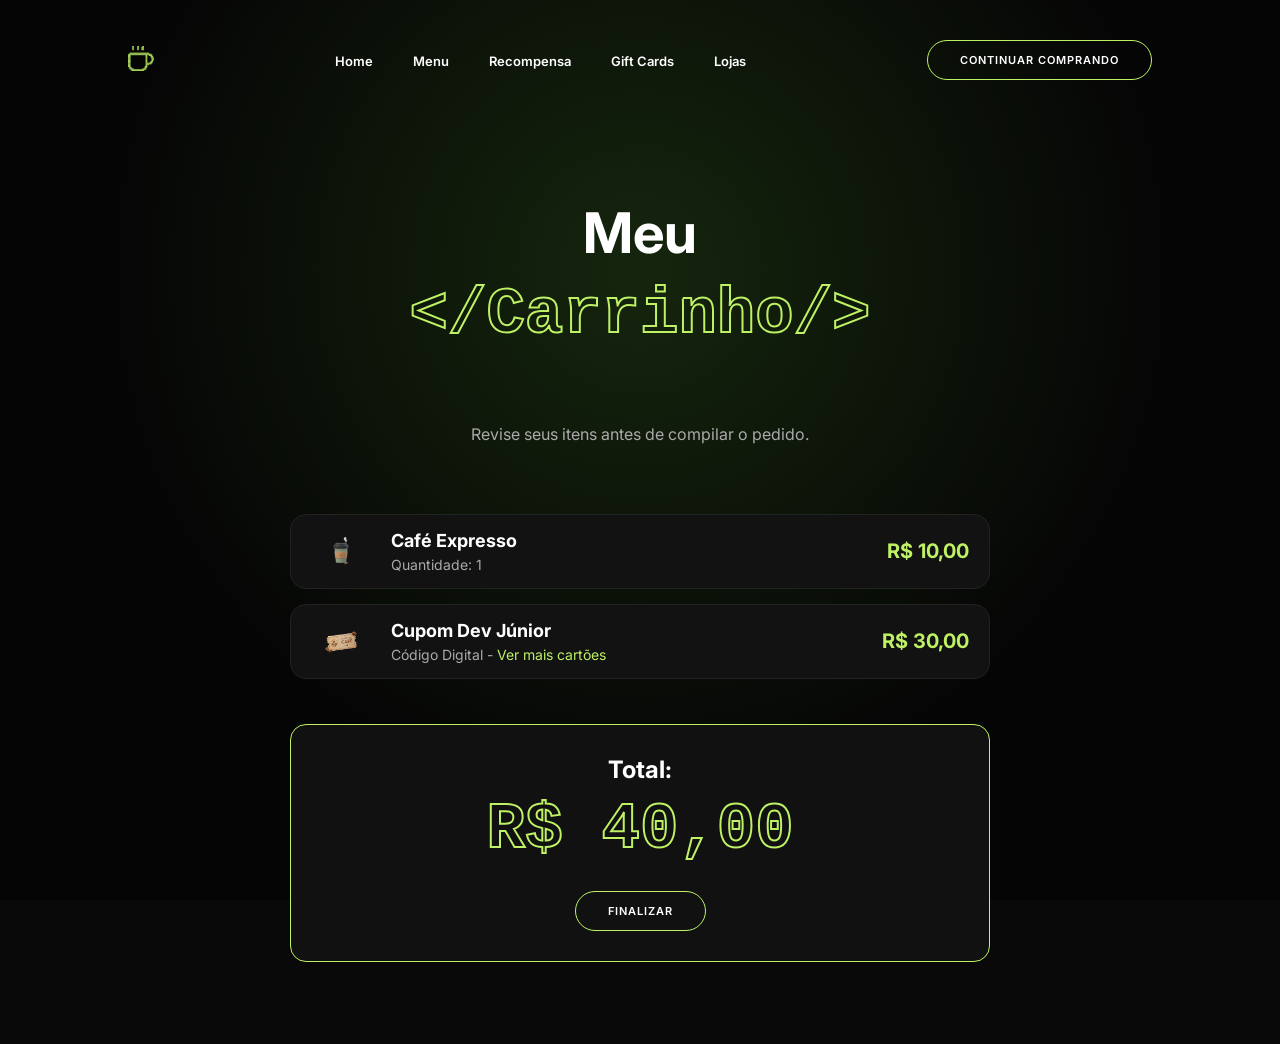
==== carrinho.html @ 05801157 "Add files via upload" ====
<!DOCTYPE html>
<html lang="pt-BR">

<head>

    <meta charset="UTF-8">
    <meta name="viewport" content="width=device-width, initial-scale=1.0">
    <link rel="stylesheet" href="style.css">

    <title>Carrinho - Great Coffee</title>

</head>

<body>

    <header class="header">

        <div class="logo">
            <img src="assets/logo-icon.svg" alt="Logo">
        </div>
        <nav class="nav-desktop">
            <ul>
                <li><a href="index.html">Home</a></li>
                <li><a href="menu.html">Menu</a></li>
                <li><a href="recompensas.html">Recompensa</a></li>
                <li><a href="cartoes.html">Gift Cards</a></li>
                <li><a href="lojas.html">Lojas</a></li>
            </ul>
        </nav>
        <a href="menu.html" class="btn-outline btn-desktop">Continuar Comprando</a>
        <button class="menu-mobile" aria-label="Abrir menu">
            <img src="assets/menu-hamburguer.svg" alt="Menu">
        </button>

    </header>

<main>
        <section class="secao-carrinho">
            
            <h1 class="titulo-principal">
                Meu <br>
                <span class="texto-verde">&lt;/Carrinho/&gt;</span>
            </h1>
            <p class="subtitulo">Revise seus itens antes de compilar o pedido.</p>

            <div class="conteudo-carrinho">
                
                <!-- LISTA DE ITENS SIMULADA -->
                <div class="lista-itens">
                    
                    <!-- ITEM 1: CAFÉ -->
                    <div class="item-carrinho">
                        <img src="assets/cafe-1.png" alt="Café Expresso">
                        <div class="info-item">
                            <h2>Café Expresso</h2>
                            <p>Quantidade: 1</p>
                        </div>
                        <span class="preco-item">R$ 10,00</span>
                    </div>

                    <!-- ITEM 2: CUPOM (GIFT CARD) -->
                    <div class="item-carrinho">
                        <!-- Usando a logo como ícone do cupom na falta de uma imagem específica -->
                        <img src="assets/cupom.png" alt="Ícone de Cupom">
                        <div class="info-item">
                            <h2>Cupom Dev Júnior</h2>
                            <!-- Link conectando de volta à página de cartões -->
                            <p>Código Digital - <a href="cartoes.html" style="color: var(--cor-verde); text-decoration: none;">Ver mais cartões</a></p>
                        </div>
                        <span class="preco-item">R$ 30,00</span>
                    </div>

                </div>

                <!-- RESUMO DO PEDIDO -->
                <div class="resumo-pedido">
                    <!-- O valor foi somado (10 do café + 30 do cupom) -->
                    <h3>Total: <span class="texto-verde">R$ 40,00</span></h3>
                    
                    <!-- O target="_blank" faz a página abrir em uma nova aba -->
                    <a href="https://wa.me/5511999999999?text=Olá,%20gostaria%20de%20finalizar%20meu%20pedido%20de%20R$%2040,00" target="_blank" class="btn-outline">Finalizar</a>
                </div>

            </div>

        </section>
        
    </main>

</body>

</html>
---- style.css ----
@import url('https://fonts.googleapis.com/css2?family=Inter:wght@400;600;700&display=swap');

/* 1. Variáveis Globais e Reset */
:root {
    --cor-fundo: #090909;
    --cor-texto: #FFFFFF;
    --cor-verde: #BEF264;
    --cor-card: #121212;
    --fonte-principal: 'Inter', sans-serif;
}

* {
    margin: 0;
    padding: 0;
    box-sizing: border-box;
}

body {
    font-family: var(--fonte-principal);
    background-color: var(--cor-fundo);
    background-image: radial-gradient(circle at 50% 30%, rgba(40, 80, 20, 0.4) 0%, #050505 60%);
    background-repeat: no-repeat;
    background-attachment: fixed;
    color: var(--cor-texto);
    min-height: 100vh;
}

/* 2. Cabeçalho e Botões */
.header {
    display: flex;
    justify-content: space-between;
    align-items: center;
    padding: 30px 6vw;
}

.logo img, .menu-mobile img {
    height: 25px;
    width: auto;
}

.menu-mobile {
    background: none;
    border: none;
    cursor: pointer;
}

.nav-desktop, .btn-desktop {
    display: none;
}

.btn-outline {
    display: inline-block;
    padding: 12px 32px;
    border: 1px solid var(--cor-verde);
    border-radius: 40px;
    color: var(--cor-texto);
    text-decoration: none;
    font-size: 11px;
    font-weight: 600;
    text-transform: uppercase;
    letter-spacing: 1px;
    transition: 0.3s ease;
    background: transparent;
    cursor: pointer;
}

.btn-outline:hover {
    background-color: var(--cor-verde);
    color: var(--cor-fundo);
}

/* 3. Estrutura Geral das Páginas e Títulos */
.hero, .secao-menu, .secao-lojas, .secao-cartoes, .secao-recompensas, .secao-carrinho {
    display: flex;
    flex-direction: column;
    align-items: center;
    text-align: center;
    padding: 60px 6vw;
    gap: 50px;
}

.titulo-principal {
    font-size: 40px;
    line-height: 1.2;
    font-weight: 700;
}

.subtitulo {
    font-size: 16px;
    color: #aaaaaa;
    max-width: 500px;
}

.texto-verde {
    font-family: monospace;
    color: transparent;
    -webkit-text-stroke: 1.5px var(--cor-verde);
    font-size: 42px;
    display: block;
    margin-top: 10px;
}

/* 4. Estética dos Cartões (Menu, Lojas, Gift Cards) */
.grade-produtos, .grade-lojas, .lista-cupons {
    display: flex;
    flex-direction: column;
    width: 100%;
    max-width: 1100px;
    gap: 30px;
}

.cartao-produto, .cartao-loja, .cupom-card, .cartao-fidelidade {
    background-color: var(--cor-card);
    border: 1px solid #222;
    border-radius: 20px;
    padding: 40px 30px;
    display: flex;
    flex-direction: column;
    align-items: center;
    gap: 15px;
    transition: 0.3s ease;
}

.cartao-produto:hover, .cartao-loja:hover, .cupom-card:hover {
    transform: translateY(-8px);
    border-color: var(--cor-verde);
}

.cartao-produto img {
    width: 120px;
    height: auto;
    margin-bottom: 10px;
}

.preco, .cupom-valor {
    font-size: 26px;
    font-weight: bold;
    color: var(--cor-verde);
    margin: 10px 0;
}

/* 5. Regras Específicas (Fidelidade e Home) */
.progresso-icones {
    display: flex;
    gap: 15px;
    flex-wrap: wrap;
    justify-content: center;
    margin: 20px 0;
}

.icone-cafe { font-size: 28px; opacity: 0.2; }
.icone-cafe.ativo { opacity: 1; }

.regras-fidelidade {
    text-align: left;
    background: #111;
    padding: 30px;
    border-radius: 16px;
    max-width: 600px;
    width: 100%;
}

.regras-fidelidade li { margin: 15px 0; list-style: none; color: #ccc; }

.conteudo-mobile {
    display: flex;
    flex-direction: column;
    align-items: center;
    gap: 25px;
    max-width: 320px;
}

.conteudo-mobile p { font-size: 26px; line-height: 1.3; }

.imagem-destaque { width: 100%; max-width: 350px; display: flex; justify-content: center; }
.imagem-destaque img { width: 100%; animation: flutuar 3s ease-in-out infinite alternate; }

@keyframes flutuar {
    0% { transform: translateY(0px); }
    100% { transform: translateY(-15px); }
}

/* 6. Carrinho de Compras */
.conteudo-carrinho {
    display: flex;
    flex-direction: column;
    width: 100%;
    max-width: 700px;
    gap: 30px;
}

.item-carrinho {
    display: flex;
    align-items: center;
    background-color: var(--cor-card);
    border: 1px solid #222;
    border-radius: 16px;
    padding: 15px 20px;
    gap: 20px;
    margin-bottom: 15px;
}

.item-carrinho img {
    width: 60px;
    height: auto;
}

.info-item {
    flex: 1; 
    text-align: left;
}

.info-item h2 {
    font-size: 18px;
    margin-bottom: 5px;
}

.info-item p {
    font-size: 14px;
    color: #aaa;
}

.preco-item {
    font-size: 20px;
    font-weight: bold;
    color: var(--cor-verde);
}

.resumo-pedido {
    background-color: #111;
    border: 1px solid var(--cor-verde);
    border-radius: 16px;
    padding: 30px;
    text-align: center;
}

.resumo-pedido h3 {
    font-size: 24px;
    margin-bottom: 25px;
}

/* 7. Adaptação para Desktop (Telas maiores que 1024px) */
@media (min-width: 1024px) {
    .header { padding: 40px 10vw; }
    .menu-mobile, .conteudo-mobile { display: none; }
    .nav-desktop, .btn-desktop { display: block; }
    
    .nav-desktop ul { display: flex; list-style: none; gap: 40px; }
    .nav-desktop a { color: var(--cor-texto); text-decoration: none; font-size: 13px; font-weight: 600; transition: 0.3s; }
    .nav-desktop a:hover { color: var(--cor-verde); }

    .hero, .secao-menu, .secao-lojas, .secao-cartoes, .secao-recompensas, .secao-carrinho {
        padding: 80px 10vw;
        gap: 70px;
    }

    .titulo-principal { font-size: 56px; }
    .texto-verde { font-size: 64px; -webkit-text-stroke: 2px var(--cor-verde); }
    .imagem-destaque { max-width: 550px; }

    .grade-produtos, .lista-cupons { 
        display: grid; 
        grid-template-columns: repeat(3, 1fr); 
        gap: 40px; 
    }
    
    .grade-lojas { 
        display: grid; 
        grid-template-columns: repeat(2, 1fr); 
        gap: 40px; 
    }
}
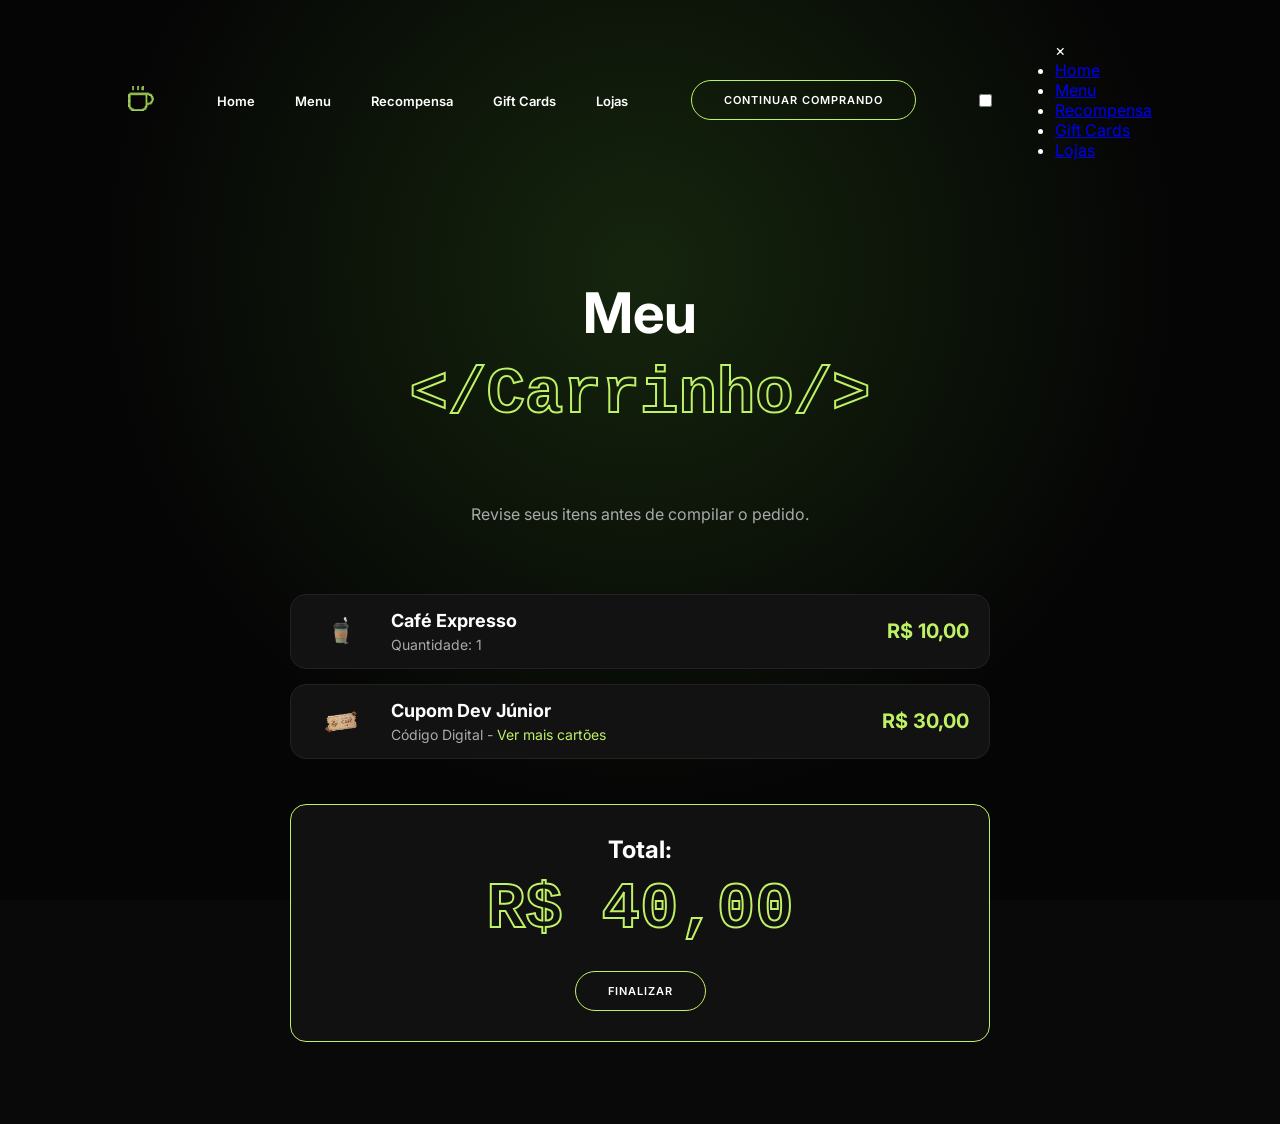
==== commit 95a3bf9d: "Refactor carrinho.html for mobile menu support" ====
--- a/carrinho.html
+++ b/carrinho.html
@@ -28,9 +28,27 @@
             </ul>
         </nav>
         <a href="menu.html" class="btn-outline btn-desktop">Continuar Comprando</a>
-        <button class="menu-mobile" aria-label="Abrir menu">
+
+        <input type="checkbox" id="controle-menu" class="controle-menu">
+        
+        <label for="controle-menu" class="menu-mobile" aria-label="Abrir menu">
             <img src="assets/menu-hamburguer.svg" alt="Menu">
-        </button>
+        </label>
+
+        <div class="menu-lateral">
+            
+            <label for="controle-menu" class="fechar-menu" aria-label="Fechar menu">&times;</label>
+            <nav>
+                <ul>
+                    <li><a href="index.html">Home</a></li>
+                    <li><a href="menu.html">Menu</a></li>
+                    <li><a href="recompensas.html">Recompensa</a></li>
+                    <li><a href="cartoes.html">Gift Cards</a></li>
+                    <li><a href="lojas.html">Lojas</a></li>
+                </ul>
+            </nav>
+            
+        </div>
 
     </header>
 
@@ -89,4 +107,4 @@
 
 </body>
 
-</html>+</html>
